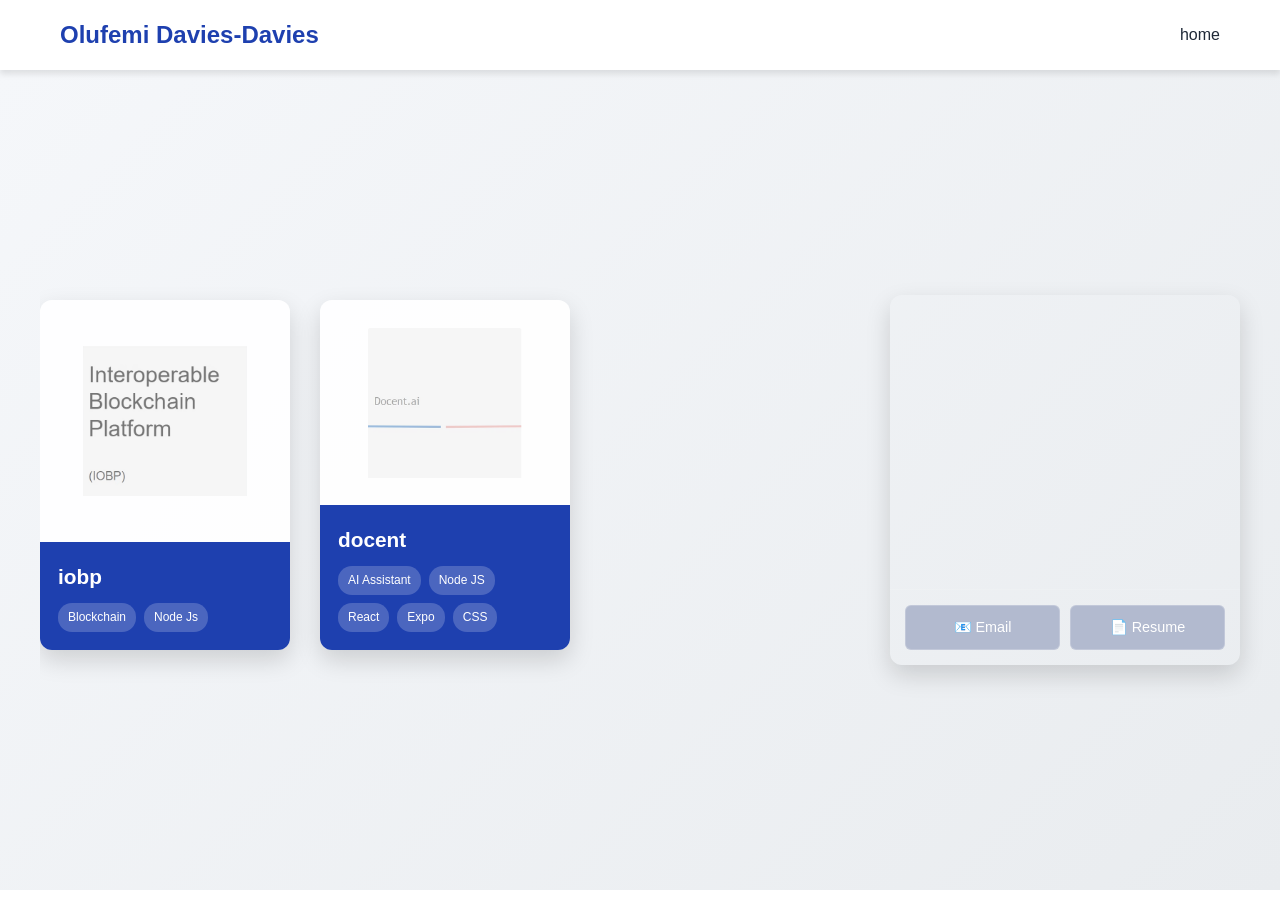
==== index.html @ 9049f7e0 "initial commit: portfolio website" ====
<!DOCTYPE html>
<html lang="en">
<head>
    <meta charset="UTF-8">
    <meta name="viewport" content="width=device-width, initial-scale=1.0">
    <meta name="description" content="Portfolio of Olufemi Davies-Davies">
    <meta name="author" content="Olufemi Davies-Davies">
    <title>Olufemi Davies-Davies - Portfolio</title>
    <link rel="stylesheet" href="style.css">
</head>
<body>
    <!-- Navigation -->
    <nav class="navbar">
        <div class="nav-container">
            <div class="logo">Olufemi Davies-Davies</div>
            <ul class="nav-menu">
                <li><a href="#home" class="nav-link">home</a></li>
            </ul>
            <div class="hamburger">
                <span></span>
                <span></span>
                <span></span>
            </div>
        </div>
    </nav>

    <!-- Featured Projects Hero Section -->
    <section id="home" class="featured-projects">
        <div class="featured-container">
            <!-- Scrollable Projects Section -->
            <div class="featured-projects-scroll">
                <!-- IOBP Project -->
                <a href="portfolio_iobp.html">
                    <div class="featured-card" style="background-image: url('images/bg-1.jpg')">
                        <div class="featured-overlay">
                            <div class="featured-content">
                                <img src="images/iobp.png" alt="IOBP Logo" class="featured-logo">
                            </div>
                        </div>
                        <div class="featured-footer">
                            <h4>iobp</h4>
                            <div class="featured-tags">
                                <span class="tag">Blockchain</span>
                                <span class="tag">Node Js</span>
                            </div>
                        </div>
                    </div>
                </a>
                        

                <!-- Docent Project -->
                <a href="portfolio_docent.html">
                    <div class="featured-card" style="background-image: url('images/bg-2.jpg')">
                        <div class="featured-overlay">
                            <div class="featured-content">
                                <img src="images/docent.png" alt="Docent Logo" class="featured-logo">
                            </div>
                        </div>
                        <div class="featured-footer">
                            <h4>docent</h4>
                            <div class="featured-tags">
                                <span class="tag">AI Assistant</span>
                                <span class="tag">Node JS</span>
                                <span class="tag">React</span>
                                <span class="tag">Expo</span>
                                <span class="tag">CSS</span>
                            </div>
                        </div>
                    </div>
                </a>
            </div>

            <!-- Fixed LinkedIn Profile Section -->
            <div class="linkedin-card-wrapper">
                <div class="badge-base LI-profile-badge" data-locale="en_US" data-size="medium" data-theme="light" data-type="VERTICAL" data-vanity="olufemi-davies" data-version="v1">
                  <!----  <a class="badge-base__link LI-simple-link" href="https://uk.linkedin.com/in/olufemi-davies?trk=profile-badge">Olufemi Davies-Davies</a> -->
                </div>
                <div class="linkedin-chips">
                    <a href="mailto:itsolufemi@gmail.com" class="linkedin-chip email-chip">
                        📧 Email
                    </a>
                    <a href="https://drive.google.com/file/d/15SOHvcoUt6ZdF0HBtLRATnqQ2gAbtC3E/view?usp=sharing" class="linkedin-chip resume-chip" target="_blank">
                        📄 Resume
                    </a>
                </div>
            </div>
        </div>
    </section>

    <!-- Footer -->
    <footer class="footer">
    
    </footer>

    <script src="script.js"></script>
    <script src="https://platform.linkedin.com/badges/js/profile.js" async defer type="text/javascript"></script>
</body>
</html>
---- style.css ----
/* Root Variables */
:root {
    --primary-color: #1e40af;
    --secondary-color: #1e3a8a;
    --accent-color: #0ea5e9;
    --text-dark: #1f2937;
    --text-light: #6b7280;
    --bg-light: #f9fafb;
    --bg-white: #ffffff;
    --border-color: #e5e7eb;
    --shadow: 0 4px 6px rgba(0, 0, 0, 0.1);
    --shadow-lg: 0 10px 25px rgba(0, 0, 0, 0.15);
}

/* Reset & Base Styles */
* {
    margin: 0;
    padding: 0;
    box-sizing: border-box;
}

html {
    scroll-behavior: smooth;
}

body {
    font-family: -apple-system, BlinkMacSystemFont, 'Segoe UI', Roboto, 'Helvetica Neue', Arial, sans-serif;
    line-height: 1.6;
    color: var(--text-dark);
    background-color: var(--bg-white);
}

a {
    text-decoration: none;
    color: inherit;
    transition: all 0.3s ease;
}

img {
    max-width: 100%;
    height: auto;
    display: block;
}

/* Container */
.container {
    max-width: 1200px;
    margin: 0 auto;
    padding: 0 20px;
}

/* Navigation */
.navbar {
    background-color: var(--bg-white);
    box-shadow: var(--shadow);
    position: sticky;
    top: 0;
    z-index: 100;
}

.nav-container {
    max-width: 1200px;
    margin: 0 auto;
    padding: 1rem 20px;
    display: flex;
    justify-content: space-between;
    align-items: center;
}

.logo {
    font-size: 1.5rem;
    font-weight: 700;
    color: var(--primary-color);
    cursor: pointer;
}

.nav-menu {
    display: flex;
    list-style: none;
    gap: 2rem;
    align-items: center;
}

.nav-link {
    color: var(--text-dark);
    font-weight: 500;
    position: relative;
}

.nav-link::after {
    content: '';
    position: absolute;
    bottom: -5px;
    left: 0;
    width: 0;
    height: 2px;
    background-color: var(--primary-color);
    transition: width 0.3s ease;
}

.nav-link:hover::after {
    width: 100%;
}

.hamburger {
    display: none;
    flex-direction: column;
    cursor: pointer;
    gap: 5px;
}

.hamburger span {
    width: 25px;
    height: 3px;
    background-color: var(--text-dark);
    border-radius: 2px;
    transition: all 0.3s ease;
}

/* Featured Projects Section */
.featured-projects {
    padding: 60px 20px;
    background: linear-gradient(135deg, #f5f7fa 0%, #e9ecef 100%);
    min-height: calc(100vh - 80px);
}

.featured-container {
    max-width: 1200px;
    margin: 0 auto;
    display: grid;
    grid-template-columns: 1fr 350px;
    gap: 30px;
    align-items: start;
    position: relative;
    height: calc(100vh - 200px);
    display: flex;
    align-items: center;
    gap: 30px;
    height: calc(100vh - 200px);
}

/* Scrollable Projects Section */
.featured-projects-scroll {
    display: flex;
    flex-direction: row;
    flex-wrap: wrap;
    /*justify-content: center;*/
    align-items: center;
    gap: 30px;
    overflow-x: auto;
    overflow-y: hidden;
    padding-bottom: 10px;
    height: 100%;
    scroll-behavior: smooth;
    flex: 1;
}

/* Custom scrollbar for projects section */
.featured-projects-scroll::-webkit-scrollbar {
    height: 8px;
}

.featured-projects-scroll::-webkit-scrollbar-track {
    background: rgba(0, 0, 0, 0.05);
    border-radius: 4px;
}

.featured-projects-scroll::-webkit-scrollbar-thumb {
    background: rgba(0, 0, 0, 0.2);
    border-radius: 4px;
}

.featured-projects-scroll::-webkit-scrollbar-thumb:hover {
    background: rgba(0, 0, 0, 0.3);
}

/* Featured Card Base Styles - Smaller */
.featured-card {
    width: 250px;
    background-size: cover;
    background-position: center;
    background-repeat: no-repeat;
    border-radius: 12px;
    overflow: hidden;
    box-shadow: var(--shadow-lg);
    transition: transform 0.3s ease, box-shadow 0.3s ease;
    display: flex;
    flex-direction: column;
    height: 350px;
    position: relative;
    flex-shrink: 0;
}

.featured-card:hover {
    transform: translateY(-8px);
    box-shadow: 0 20px 40px rgba(0, 0, 0, 0.2);
}

/* Featured Overlay */
.featured-overlay {
    flex: 1;
    background: rgba(255, 255, 255, 0.95);
    display: flex;
    align-items: center;
    justify-content: center;
    padding: 25px;
    position: relative;
}

.featured-content {
    width: 100%;
    display: flex;
    flex-direction: column;
    align-items: center;
    gap: 15px;
}

.featured-text {
    text-align: center;
}

.featured-text h3 {
    font-size: 1.4rem;
    color: #999;
    font-weight: 500;
    line-height: 1.3;
    margin-bottom: 8px;
}

.featured-text p {
    color: #999;
    font-size: 1rem;
    font-weight: 500;
}

.featured-logo {
    height: 150px;
    width: auto;
    object-fit: contain;
}

/* Featured Footer */
.featured-footer {
    background-color: var(--primary-color);
    color: white;
    padding: 18px;
    text-align: left;
}

.featured-footer h4 {
    font-size: 1.3rem;
    margin-bottom: 10px;
    font-weight: 600;
}

.featured-tags {
    display: flex;
    gap: 8px;
    flex-wrap: wrap;
}

.featured-tags .tag {
    background-color: rgba(255, 255, 255, 0.2);
    color: white;
    padding: 5px 10px;
    border-radius: 14px;
    font-size: 0.75rem;
    border: none;
    font-weight: 500;
}

/* Featured Footer Empty */
.featured-footer-empty {
    background-color: var(--primary-color);
    padding: 18px;
    height: 60px;
}

/* LinkedIn Profile Card Wrapper - Fixed */
.linkedin-card-wrapper {
    position: sticky;
    height: fit-content;
    padding-top: 20px;
    border-radius: 12px;
    overflow: hidden;
    box-shadow: var(--shadow-lg);
    display: flex;
    justify-content: center;
    flex-direction: column;
    width: 350px;
    flex-shrink: 0;
    height: 370px;
    position: relative;
}

.badge-base {
    display: flex;
    justify-content: center;
    align-items: center;
    flex: 1;
}

/* LinkedIn Chips */
.linkedin-chips {
    display: flex;
    flex-direction: row;
    gap: 10px;
    padding: 15px;
    /*background-color: var(--primary-color);*/
    border-top: 1px solid rgba(255, 255, 255, 0.1);
}

.linkedin-chip {
    flex: 1;
    text-align: center;
    color: white;
    background-color: #b2bacf;
    padding: 10px 15px;
    border-radius: 6px;
    font-weight: 500;
    font-size: 0.9rem;
    transition: all 0.3s ease;
    border: 1px solid rgba(255, 255, 255, 0.2);
}

.linkedin-chip:hover {
    background-color: rgba(255, 255, 255, 0.25);
    border-color: rgba(255, 255, 255, 0.4);
    transform: translateY(-2px);
}

/* Section Title */
.section-title {
    font-size: 2.5rem;
    margin-bottom: 3rem;
    text-align: center;
    color: var(--primary-color);
    position: relative;
    padding-bottom: 1rem;
}

.section-title::after {
    content: '';
    position: absolute;
    bottom: 0;
    left: 50%;
    transform: translateX(-50%);
    width: 60px;
    height: 4px;
    background-color: var(--accent-color);
    border-radius: 2px;
}

/* Tag Styles */
.tag {
    display: inline-block;
    background-color: var(--bg-light);
    color: var(--primary-color);
    padding: 0.4rem 0.8rem;
    border-radius: 20px;
    font-size: 0.85rem;
    font-weight: 500;
    border: 1px solid var(--border-color);
}

/* Animations */
@keyframes fadeInUp {
    from {
        opacity: 0;
        transform: translateY(30px);
    }
    to {
        opacity: 1;
        transform: translateY(0);
    }
}
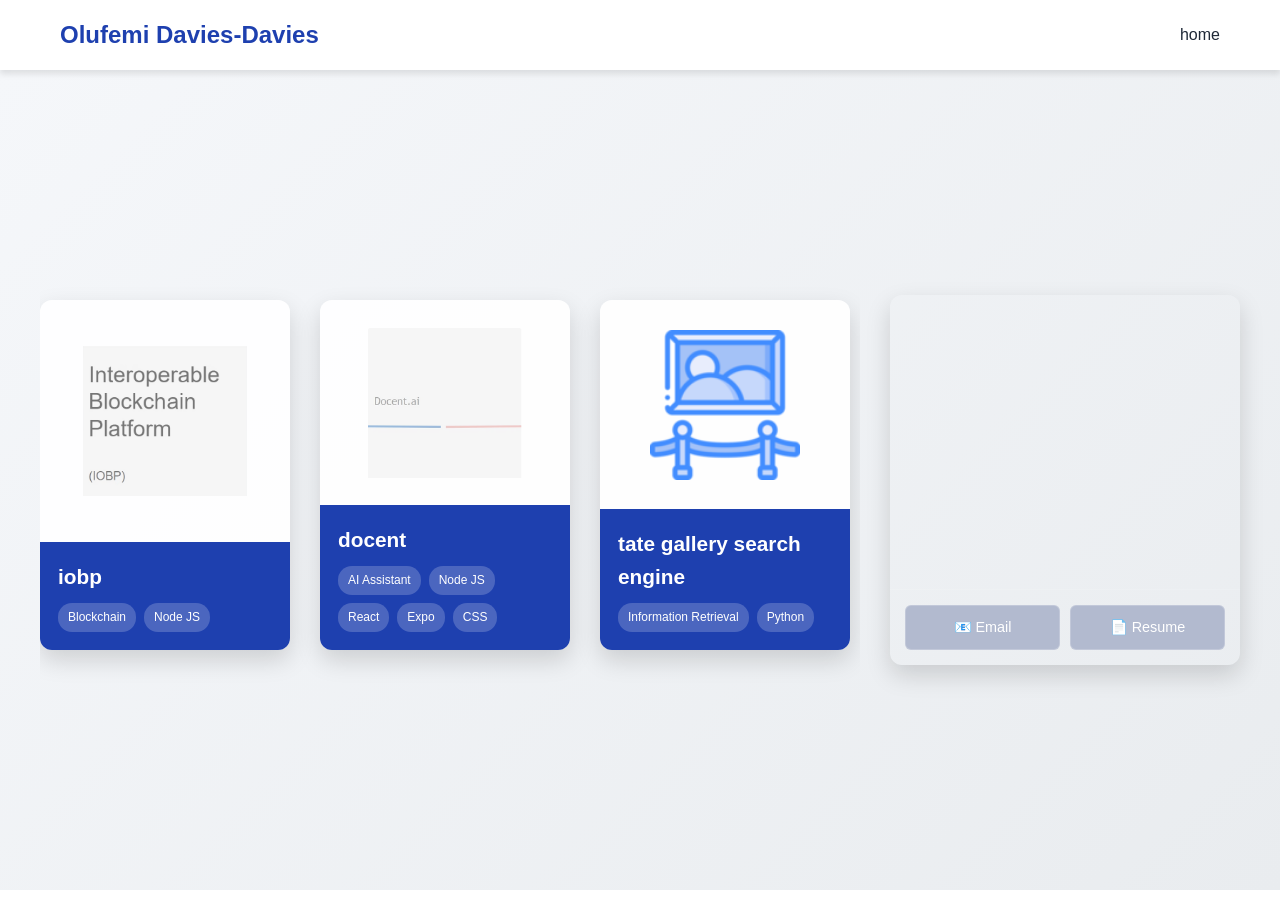
==== commit 6e3eb075: "new project: tate gallery search engine" ====
--- a/index.html
+++ b/index.html
@@ -41,9 +41,10 @@
                             <h4>iobp</h4>
                             <div class="featured-tags">
                                 <span class="tag">Blockchain</span>
-                                <span class="tag">Node Js</span>
+                                <span class="tag">Node JS</span>
                             </div>
                         </div>
+                        
                     </div>
                 </a>
                         
@@ -68,6 +69,22 @@
                         </div>
                     </div>
                 </a>
+
+                <div class="featured-card" style="background-image: url('images/bg-1.jpg')">
+                        <div class="featured-overlay">
+                            <div class="featured-content">
+                                <img src="images/ir_se.png" alt="tate gallery search engine logo" class="featured-logo">
+                            </div>
+                        </div>
+                        <div class="featured-footer">
+                            <h4>tate gallery search engine</h4>
+                            <div class="featured-tags">
+                                <span class="tag">Information Retrieval</span>
+                                <span class="tag">Python</span>
+                            </div>
+                        </div>
+                        
+                    </div>
             </div>
 
             <!-- Fixed LinkedIn Profile Section -->
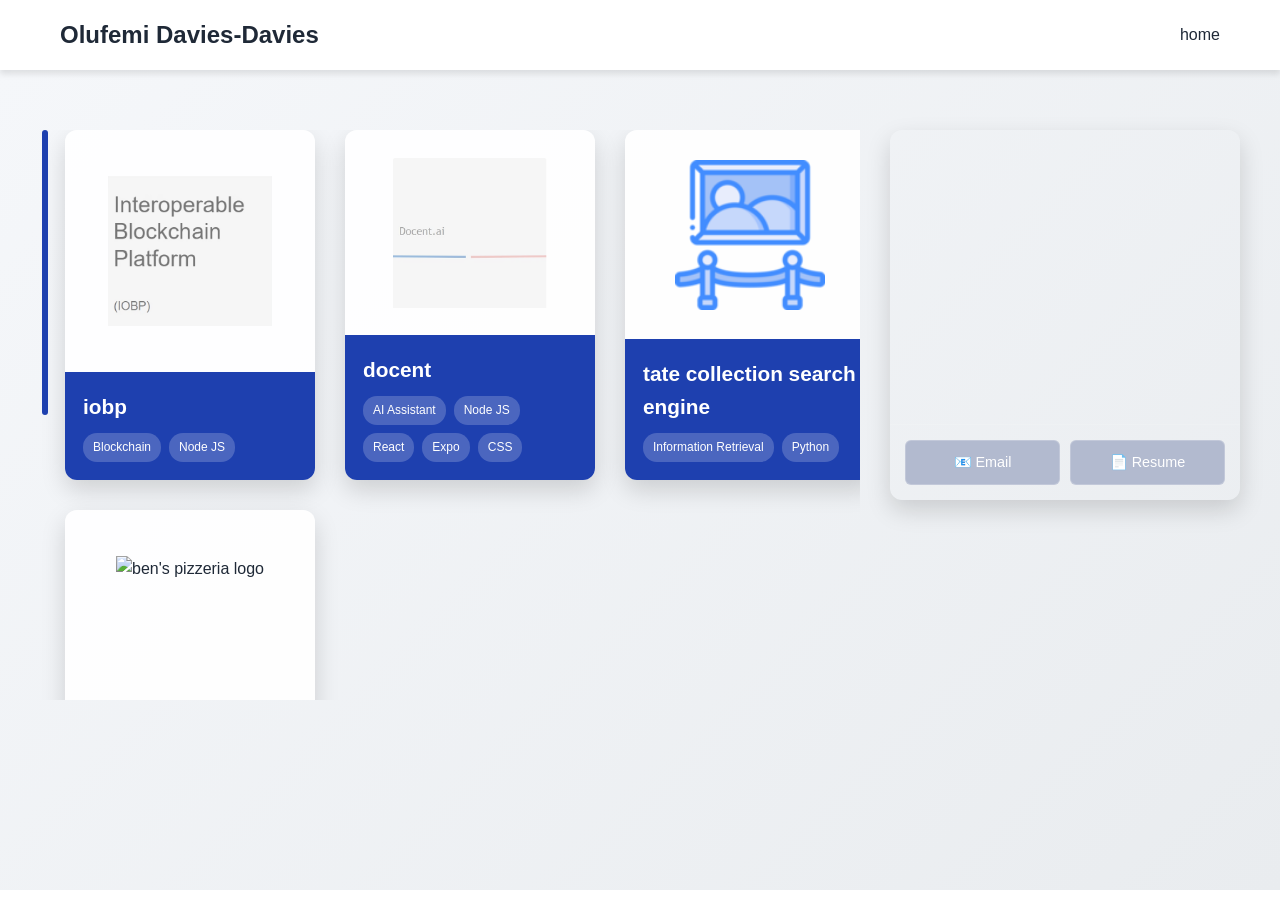
==== commit 759b7a26: "new project: bens_pizzeria + style update" ====
--- a/index.html
+++ b/index.html
@@ -29,7 +29,8 @@
         <div class="featured-container">
             <!-- Scrollable Projects Section -->
             <div class="featured-projects-scroll">
-                <!-- IOBP Project -->
+
+                <!-- iobp -->
                 <a href="portfolio_iobp.html">
                     <div class="featured-card" style="background-image: url('images/bg-1.jpg')">
                         <div class="featured-overlay">
@@ -49,7 +50,7 @@
                 </a>
                         
 
-                <!-- Docent Project -->
+                <!-- docent -->
                 <a href="portfolio_docent.html">
                     <div class="featured-card" style="background-image: url('images/bg-2.jpg')">
                         <div class="featured-overlay">
@@ -70,22 +71,43 @@
                     </div>
                 </a>
 
-                <div class="featured-card" style="background-image: url('images/bg-1.jpg')">
+                <!-- ir_se -->
+                <a href="portfolio_ir_se.html">
+                    <div class="featured-card" style="background-image: url('images/bg-1.jpg')">
                         <div class="featured-overlay">
                             <div class="featured-content">
                                 <img src="images/ir_se.png" alt="tate gallery search engine logo" class="featured-logo">
                             </div>
                         </div>
                         <div class="featured-footer">
-                            <h4>tate gallery search engine</h4>
+                            <h4>tate collection search engine</h4>
                             <div class="featured-tags">
                                 <span class="tag">Information Retrieval</span>
                                 <span class="tag">Python</span>
                             </div>
                         </div>
-                        
                     </div>
-            </div>
+                </a>
+
+                <!-- ben's pizzeria -->
+                <a href="portfolio_bens_pizzeria.html">
+                    <div class="featured-card" style="background-image: url('images/bg-1.jpg')">
+                        <div class="featured-overlay">
+                            <div class="featured-content">
+                                <img src="https://raw.githubusercontent.com/itsolufemi/bens_pizzeria/main/erd.png" alt="ben's pizzeria logo" class="featured-logo">
+                            </div>
+                        </div>
+                        <div class="featured-footer">
+                            <h4>ben's pizzeria</h4>
+                            <div class="featured-tags">
+                                <span class="tag">Data analytics</span>
+                                <span class="tag">SQL</span>
+                            </div>
+                        </div>
+                    </div>
+                </a>
+            </div
+
 
             <!-- Fixed LinkedIn Profile Section -->
             <div class="linkedin-card-wrapper">
--- a/style.css
+++ b/style.css
@@ -70,7 +70,7 @@
 .logo {
     font-size: 1.5rem;
     font-weight: 700;
-    color: var(--primary-color);
+    color: var(--text-dark);
     cursor: pointer;
 }
 
@@ -127,68 +127,89 @@
 .featured-container {
     max-width: 1200px;
     margin: 0 auto;
-    display: grid;
-    grid-template-columns: 1fr 350px;
+    display: flex;
     gap: 30px;
-    align-items: start;
-    position: relative;
-    height: calc(100vh - 200px);
-    display: flex;
-    align-items: center;
-    gap: 30px;
-    height: calc(100vh - 200px);
+    align-items: flex-start;
+    position: relative;
 }
 
 /* Scrollable Projects Section */
 .featured-projects-scroll {
-    display: flex;
-    flex-direction: row;
-    flex-wrap: wrap;
-    /*justify-content: center;*/
-    align-items: center;
+    display: grid;
+    grid-template-columns: repeat(3, minmax(250px, 1fr));
+    grid-auto-rows: 350px;
     gap: 30px;
-    overflow-x: auto;
-    overflow-y: hidden;
+    padding-left: 25px; /* space for custom left scrollbar */
+    overflow-x: hidden;
+    overflow-y: auto;
     padding-bottom: 10px;
+    height: 570px;
+    scroll-behavior: smooth;
+    -webkit-overflow-scrolling: touch;
+    scroll-snap-type: y mandatory;
+    align-content: start;
+    flex: 1;
+    min-width: 0;
+    /* hide native scrollbars */
+    scrollbar-width: none; /* Firefox */
+    -ms-overflow-style: none; /* IE 10+ */
+}
+
+/* WebKit native scrollbar hidden */
+.featured-projects-scroll::-webkit-scrollbar {
+    display: none;
+}
+
+/* Left-side custom scrollbar container (positioned by JS) */
+.left-scrollbar {
+    position: absolute;
+    left: 0;
+    top: 0;
+    width: 10px;
+    height: 370px;
+    display: flex;
+    align-items: flex-start;
+    justify-content: center;
+    pointer-events: none;
+}
+.left-scrollbar .track {
+    position: relative;
+    width: 6px;
     height: 100%;
-    scroll-behavior: smooth;
-    flex: 1;
-}
-
-/* Custom scrollbar for projects section */
-.featured-projects-scroll::-webkit-scrollbar {
-    height: 8px;
-}
-
-.featured-projects-scroll::-webkit-scrollbar-track {
-    background: rgba(0, 0, 0, 0.05);
-    border-radius: 4px;
-}
-
-.featured-projects-scroll::-webkit-scrollbar-thumb {
-    background: rgba(0, 0, 0, 0.2);
-    border-radius: 4px;
-}
-
-.featured-projects-scroll::-webkit-scrollbar-thumb:hover {
-    background: rgba(0, 0, 0, 0.3);
-}
+    background: transparent;
+    border-radius: 999px;
+}
+.left-scrollbar .thumb {
+    position: absolute;
+    left: 0;
+    width: 6px;
+    background: var(--primary-color);
+    border-radius: 999px;
+    pointer-events: auto;
+    cursor: pointer;
+}
+
+.featured-projects-scroll > a {
+    scroll-snap-align: start;
+    display: block;
+}
+
 
 /* Featured Card Base Styles - Smaller */
 .featured-card {
-    width: 250px;
     background-size: cover;
     background-position: center;
     background-repeat: no-repeat;
     border-radius: 12px;
     overflow: hidden;
     box-shadow: var(--shadow-lg);
-    transition: transform 0.3s ease, box-shadow 0.3s ease;
     display: flex;
     flex-direction: column;
     height: 350px;
     position: relative;
     flex-shrink: 0;
+    min-width: 0;
+    width: 100%;
 }
 
 .featured-card:hover {
@@ -204,9 +225,7 @@
     align-items: center;
     justify-content: center;
     padding: 25px;
-    position: relative;
-}
-
+}
 .featured-content {
     width: 100%;
     display: flex;
